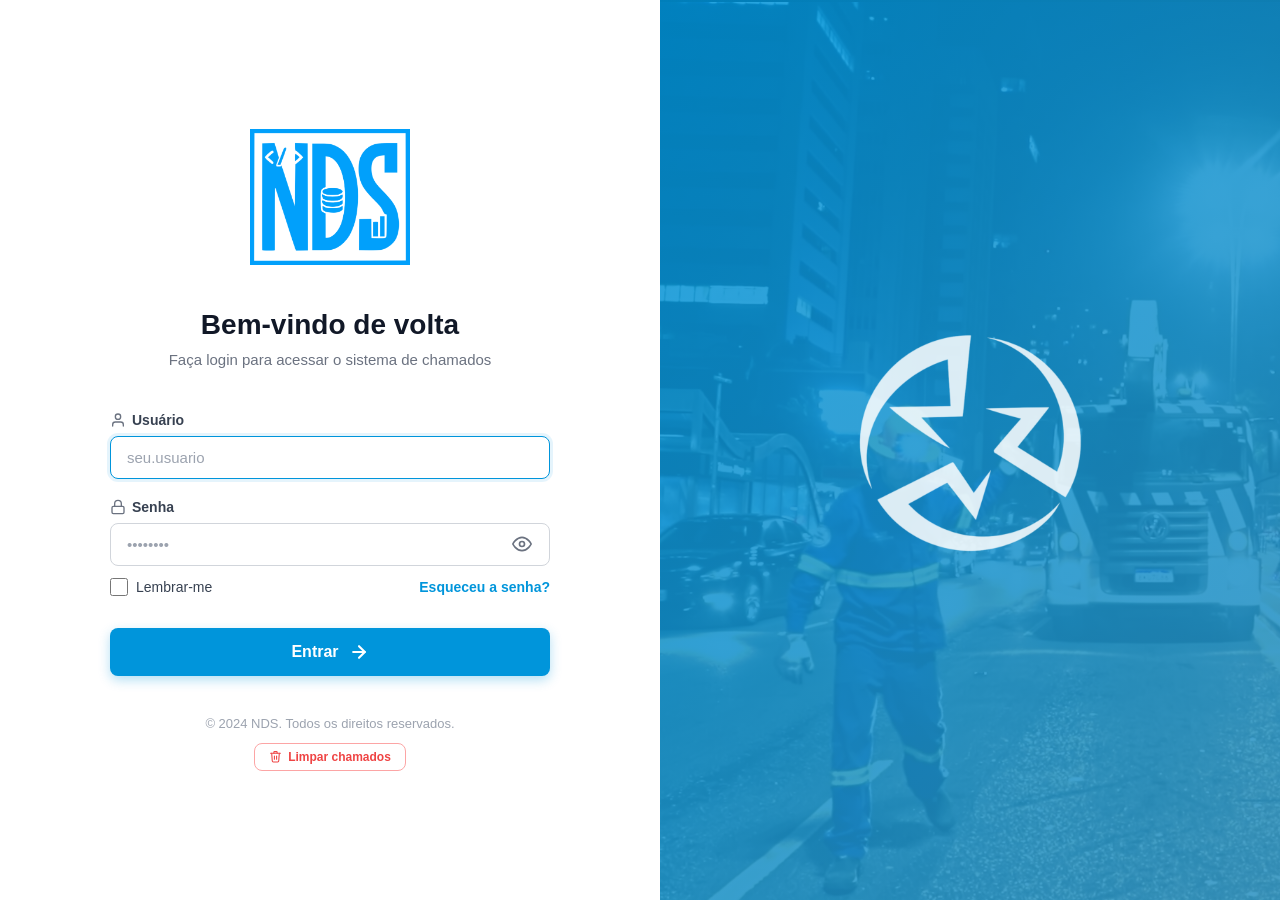
==== login.html @ 3e0ef0a0 "Primeiro commit do sistema" ====
<!DOCTYPE html>
<html lang="pt-BR">

<head>
    <meta charset="UTF-8">
    <meta name="viewport" content="width=device-width, initial-scale=1.0">
    <title>Login - Sistema de Chamados NDS</title>

    <!--
        CSS — Ordem de importação:
        1. 00-geral.css  → Variáveis, reset, componentes globais (botões, inputs, checkboxes)
        2. 01-login.css  → Estilos exclusivos desta tela (layout, modal, alertas)
    -->
    <link rel="stylesheet" href="css/00-geral.css">
    <link rel="stylesheet" href="css/01-login.css">
</head>

<body>

    <!-- =====================================================================
         CONTAINER PRINCIPAL
         Divide a tela em dois painéis:
         - Esquerdo (.login-form-side): formulário de autenticação
         - Direito  (.login-image-side): imagem + logo (oculto no mobile)
    ====================================================================== -->
    <div class="login-container">

        <!-- =================================================================
             PAINEL ESQUERDO — FORMULÁRIO
        ================================================================== -->
        <div class="login-form-side">
            <div class="login-form-wrapper">

                <!-- Logo NDS -->
                <div class="login-logo">
                    <img src="img/logo_nds.png" alt="Logo NDS" class="logo-img">
                </div>

                <!-- Título e subtítulo -->
                <div class="login-header">
                    <h1 class="login-title">Bem-vindo de volta</h1>
                    <p class="login-subtitle">Faça login para acessar o sistema de chamados</p>
                </div>

                <!-- Alerta de feedback (sucesso/erro) — exibido via JavaScript -->
                <div id="loginAlert" class="alert"></div>

                <!-- Formulário de Login -->
                <form class="login-form" id="loginForm">

                    <!-- Campo: Usuário -->
                    <div class="form-group">
                        <label class="form-label" for="username">
                            <!-- Ícone de pessoa -->
                            <svg class="label-icon" viewBox="0 0 24 24">
                                <path d="M20 21v-2a4 4 0 0 0-4-4H8a4 4 0 0 0-4 4v2"></path>
                                <circle cx="12" cy="7" r="4"></circle>
                            </svg>
                            Usuário
                        </label>
                        <input
                            type="text"
                            id="username"
                            class="form-input"
                            placeholder="seu.usuario"
                            required
                            autocomplete="username">
                    </div>

                    <!-- Campo: Senha (com toggle mostrar/ocultar) -->
                    <div class="form-group">
                        <label class="form-label" for="password">
                            <!-- Ícone de cadeado -->
                            <svg class="label-icon" viewBox="0 0 24 24">
                                <rect x="3" y="11" width="18" height="11" rx="2" ry="2"></rect>
                                <path d="M7 11V7a5 5 0 0 1 10 0v4"></path>
                            </svg>
                            Senha
                        </label>
                        <div class="password-input-wrapper">
                            <input
                                type="password"
                                id="password"
                                class="form-input"
                                placeholder="••••••••"
                                required
                                autocomplete="current-password">

                            <!-- Botão de mostrar/ocultar senha -->
                            <button type="button" class="toggle-password" id="togglePassword" aria-label="Mostrar ou ocultar senha">
                                <!-- Ícone olho aberto (senha oculta) -->
                                <svg class="eye-icon" id="eyeIcon" viewBox="0 0 24 24">
                                    <path d="M1 12s4-8 11-8 11 8 11 8-4 8-11 8-11-8-11-8z"></path>
                                    <circle cx="12" cy="12" r="3"></circle>
                                </svg>
                                <!-- Ícone olho fechado (senha visível) -->
                                <svg class="eye-off-icon hidden" id="eyeOffIcon" viewBox="0 0 24 24">
                                    <path d="M17.94 17.94A10.07 10.07 0 0 1 12 20c-7 0-11-8-11-8a18.45 18.45 0 0 1 5.06-5.94M9.9 4.24A9.12 9.12 0 0 1 12 4c7 0 11 8 11 8a18.5 18.5 0 0 1-2.16 3.19m-6.72-1.07a3 3 0 1 1-4.24-4.24"></path>
                                    <line x1="1" y1="1" x2="23" y2="23"></line>
                                </svg>
                            </button>
                        </div>
                    </div>

                    <!-- Opções: Lembrar-me + Esqueceu a senha -->
                    <div class="form-options">
                        <label class="checkbox-label">
                            <input type="checkbox" id="rememberMe" class="checkbox-input">
                            <span class="checkbox-text">Lembrar-me</span>
                        </label>
                        <a href="#" class="forgot-password" id="forgotPassword">Esqueceu a senha?</a>
                    </div>

                    <!-- Botão principal: Entrar -->
                    <button type="submit" class="btn-login">
                        Entrar
                        <!-- Ícone de seta para a direita -->
                        <svg class="btn-icon" viewBox="0 0 24 24">
                            <line x1="5" y1="12" x2="19" y2="12"></line>
                            <polyline points="12 5 19 12 12 19"></polyline>
                        </svg>
                    </button>

                </form>

                <!-- Rodapé da tela -->
                <div class="login-footer">
                    <p class="footer-text">© 2024 NDS. Todos os direitos reservados.</p>
                    <button type="button" class="btn-limpar-chamados" id="btnLimparChamados">
                        <svg viewBox="0 0 24 24" fill="none" stroke="currentColor" stroke-width="2" stroke-linecap="round" stroke-linejoin="round">
                            <polyline points="3 6 5 6 21 6"></polyline>
                            <path d="M19 6l-1 14a2 2 0 0 1-2 2H8a2 2 0 0 1-2-2L5 6"></path>
                            <path d="M10 11v6"></path>
                            <path d="M14 11v6"></path>
                            <path d="M9 6V4a1 1 0 0 1 1-1h4a1 1 0 0 1 1 1v2"></path>
                        </svg>
                        Limpar chamados
                    </button>
                </div>

                <!-- Modal de confirmação -->
                <div class="modal-overlay" id="modalLimparChamados" role="dialog" aria-modal="true">
                    <div class="modal-content">
                        <div class="modal-header">
                            <h3 class="modal-title">Limpar todos os chamados?</h3>
                            <button type="button" class="modal-close" id="fecharModalLimpar">
                                <svg viewBox="0 0 24 24"><line x1="18" y1="6" x2="6" y2="18"></line><line x1="6" y1="6" x2="18" y2="18"></line></svg>
                            </button>
                        </div>
                        <p class="modal-description" style="color:#ef4444;">
                            Essa ação é <strong>irreversível</strong>. Todos os chamados e dados serão apagados permanentemente.
                        </p>
                        <div class="modal-actions">
                            <button type="button" class="btn-cancel" id="cancelarLimpar">Cancelar</button>
                            <button type="button" class="btn-submit" id="confirmarLimpar" style="background:#ef4444;">Sim, limpar tudo</button>
                        </div>
                    </div>
                </div>

                <script>
                    document.getElementById('btnLimparChamados').addEventListener('click', () => {
                        document.getElementById('modalLimparChamados').classList.add('active');
                    });
                    document.getElementById('fecharModalLimpar').addEventListener('click', () => {
                        document.getElementById('modalLimparChamados').classList.remove('active');
                    });
                    document.getElementById('cancelarLimpar').addEventListener('click', () => {
                        document.getElementById('modalLimparChamados').classList.remove('active');
                    });
                    document.getElementById('confirmarLimpar').addEventListener('click', () => {
                        localStorage.removeItem('chamadosFluxo');
                        document.getElementById('modalLimparChamados').classList.remove('active');
                        const btn = document.getElementById('btnLimparChamados');
                        btn.textContent = '✓ Chamados apagados';
                        btn.disabled = true;
                        setTimeout(() => {
                            btn.innerHTML = `<svg viewBox="0 0 24 24" fill="none" stroke="currentColor" stroke-width="2" stroke-linecap="round" stroke-linejoin="round"><polyline points="3 6 5 6 21 6"></polyline><path d="M19 6l-1 14a2 2 0 0 1-2 2H8a2 2 0 0 1-2-2L5 6"></path><path d="M10 11v6"></path><path d="M14 11v6"></path><path d="M9 6V4a1 1 0 0 1 1-1h4a1 1 0 0 1 1 1v2"></path></svg> Limpar chamados`;
                            btn.disabled = false;
                        }, 3000);
                    });
                </script>

            </div>
        </div>
        <!-- /PAINEL ESQUERDO -->

        <!-- =================================================================
             PAINEL DIREITO — IMAGEM DECORATIVA (visível apenas em desktop)
        ================================================================== -->
        <div class="login-image-side">
            <!-- Foto de fundo -->
            <img src="img/img_telabloq.png" alt="Imagem de fundo" class="background-image">
            <!-- Overlay azul com logo da empresa centralizado -->
            <div class="image-overlay">
                <img src="img/logo_empresa_trans.png" alt="Logo da Empresa" class="logo-empresa">
            </div>
        </div>
        <!-- /PAINEL DIREITO -->

    </div>
    <!-- /CONTAINER PRINCIPAL -->


    <!-- =====================================================================
         MODAL — RECUPERAÇÃO DE SENHA
         Ativado ao clicar em "Esqueceu a senha?".
         Controlado via JavaScript (classe .active no .modal-overlay).
    ====================================================================== -->
    <div class="modal-overlay" id="forgotPasswordModal" role="dialog" aria-modal="true" aria-labelledby="modalTitle">
        <div class="modal-content">

            <!-- Cabeçalho do modal: título + botão fechar -->
            <div class="modal-header">
                <h3 class="modal-title" id="modalTitle">Recuperar Senha</h3>
                <button type="button" class="modal-close" id="closeModal" aria-label="Fechar modal">
                    <!-- Ícone X -->
                    <svg viewBox="0 0 24 24">
                        <line x1="18" y1="6" x2="6" y2="18"></line>
                        <line x1="6" y1="6" x2="18" y2="18"></line>
                    </svg>
                </button>
            </div>

            <!-- Formulário de recuperação -->
            <form id="forgotPasswordForm">
                <p class="modal-description">
                    Digite seu usuário para receber instruções de recuperação de senha.
                </p>

                <!-- Campo: Usuário para recuperação -->
                <div class="form-group">
                    <label class="form-label" for="recoveryUsername">Usuário</label>
                    <input
                        type="text"
                        id="recoveryUsername"
                        class="form-input"
                        placeholder="seu.usuario"
                        required>
                </div>

                <!-- Ações do modal: Cancelar e Enviar -->
                <div class="modal-actions">
                    <button type="button" class="btn-cancel" id="cancelRecovery">Cancelar</button>
                    <button type="submit" class="btn-submit">Enviar Link</button>
                </div>
            </form>

        </div>
    </div>
    <!-- /MODAL RECUPERAÇÃO DE SENHA -->


    <!-- Scripts -->
    <script src="js/login.js"></script>
    <script src="js/auth-integration.js"></script>

</body>
</html>
---- css/00-geral.css ----
/* ==========================================================================
   00-GERAL.CSS — ESTILOS GLOBAIS E ESPECIFICAÇÕES GERAIS
   Contém: Reset, variáveis CSS, tipografia, utilitários e componentes
   compartilhados por todas as telas do sistema.
   ========================================================================== */


/* --------------------------------------------------------------------------
   VARIÁVEIS GLOBAIS (Design Tokens)
   Cores, espaçamentos e sombras usados em todo o projeto.
   -------------------------------------------------------------------------- */
:root {
    /* Paleta de cores principal */
    --color-primary:        #0095db;  /* Azul primário (botões, links, ênfase) */
    --color-primary-dark:   #007ab8;  /* Azul escuro (hover de botões) */
    --color-primary-mid:    #2a91c2;  /* Azul médio (gradientes) */
    --color-primary-light:  #e0f4ff;  /* Azul claro (fundo de itens selecionados) */
    --color-primary-bg:     #dbeafe;  /* Azul muito claro (fundo de badges) */

    /* Paleta de status */
    --color-success:        #10b981;  /* Verde (concluído, aprovado) */
    --color-success-dark:   #059669;  /* Verde escuro (hover) */
    --color-success-light:  #d1fae5;  /* Verde claro (fundo de badge) */
    --color-warning:        #f59e0b;  /* Amarelo (alerta, prazo próximo) */
    --color-warning-light:  #fef3c7;  /* Amarelo claro (fundo) */
    --color-danger:         #ef4444;  /* Vermelho (erro, reprovação) */
    --color-danger-dark:    #dc2626;  /* Vermelho escuro */
    --color-danger-light:   #fee2e2;  /* Vermelho claro (fundo) */

    /* Escala de cinzas (texto e bordas) */
    --color-gray-50:        #f9fafb;  /* Fundo de cards e inputs */
    --color-gray-100:       #f3f4f6;  /* Fundo de botões secundários */
    --color-gray-200:       #e5e7eb;  /* Bordas padrão */
    --color-gray-300:       #d1d5db;  /* Bordas de inputs */
    --color-gray-400:       #9ca3af;  /* Ícones e textos de placeholder */
    --color-gray-500:       #6b7280;  /* Textos secundários */
    --color-gray-700:       #374151;  /* Textos de labels */
    --color-gray-900:       #111827;  /* Textos principais */

    /* Fundo da aplicação */
    --color-bg:             #f8f9fa;

    /* Bordas e sombras */
    --shadow-sm:    0 1px 3px rgba(0, 0, 0, 0.1);
    --shadow-md:    0 4px 12px rgba(0, 0, 0, 0.1);
    --shadow-lg:    0 6px 16px rgba(0, 0, 0, 0.15);
    --shadow-focus: 0 0 0 3px rgba(0, 149, 219, 0.1); /* Anel de foco nos inputs */

    /* Raios de borda */
    --radius-sm:    6px;
    --radius-md:    8px;
    --radius-lg:    12px;

    /* Largura da sidebar */
    --sidebar-width: 240px;
}


/* --------------------------------------------------------------------------
   RESET E BASE
   Zera margens/paddings e define o box-model padrão para todos os elementos.
   -------------------------------------------------------------------------- */
* {
    margin: 0;
    padding: 0;
    box-sizing: border-box;
}

body {
    font-family: -apple-system, BlinkMacSystemFont, 'Segoe UI', Roboto,
                 Oxygen, Ubuntu, Cantarell, sans-serif;
    background: var(--color-bg);
    color: var(--color-gray-900);
}


/* --------------------------------------------------------------------------
   UTILITÁRIO: OCULTAR ELEMENTO
   Classe .hidden remove o elemento do fluxo visual e do layout.
   -------------------------------------------------------------------------- */
.hidden {
    display: none !important;
}


/* --------------------------------------------------------------------------
   COMPONENTES DE FORMULÁRIO (Compartilhados entre telas)
   Inputs, selects, textareas e labels usados nos formulários do sistema.
   -------------------------------------------------------------------------- */

/* Label padrão de campo */
.form-label {
    font-size: 13px;
    font-weight: 600;
    color: var(--color-gray-700);
    margin-bottom: 6px;
    display: block;
}

/* Asterisco vermelho em campos obrigatórios */
.form-label.required::after {
    content: '*';
    color: var(--color-danger);
    margin-left: 4px;
}

/* Estilo base para inputs, selects e textareas */
.form-select,
.form-input,
.form-textarea {
    width: 100%;
    padding: 10px 14px;
    border: 1px solid var(--color-gray-300);
    border-radius: var(--radius-md);
    font-size: 14px;
    color: var(--color-gray-900);
    background: white;
    transition: border-color 0.2s, box-shadow 0.2s;
    font-family: inherit;
}

/* Estado de foco — destaca o campo ativo com azul */
.form-select:focus,
.form-input:focus,
.form-textarea:focus {
    outline: none;
    border-color: var(--color-primary);
    box-shadow: var(--shadow-focus);
}

/* Textarea com redimensionamento vertical e altura mínima */
.form-textarea {
    resize: vertical;
    min-height: 100px;
}

/* Input com texto em maiúsculas (ex: campos de código) */
.form-input.uppercase {
    text-transform: uppercase;
}

/* Select múltiplo — exibe lista de opções com estilo */
.form-select[multiple] {
    padding: 8px;
    min-height: 120px;
}

.form-select[multiple] option {
    padding: 10px 14px;
    margin-bottom: 4px;
    border-radius: var(--radius-sm);
    cursor: pointer;
}

.form-select[multiple] option:checked {
    background: linear-gradient(135deg, var(--color-primary) 0%, var(--color-primary-mid) 100%);
    color: white;
    font-weight: 600;
}


/* --------------------------------------------------------------------------
   COMPONENTES DE BOTÃO (Compartilhados entre telas)
   Botões de ação principal, secundário e cancelar.
   -------------------------------------------------------------------------- */

/* Botão de confirmação/envio — azul primário */
.btn-submit {
    padding: 11px 24px;
    border-radius: var(--radius-md);
    font-size: 14px;
    font-weight: 600;
    cursor: pointer;
    border: none;
    background: var(--color-primary);
    color: white;
    transition: background 0.2s, transform 0.1s;
}

.btn-submit:hover {
    background: var(--color-primary-dark);
}

.btn-submit:active {
    transform: scale(0.98);
}

/* Botão de cancelar — cinza neutro */
.btn-cancel {
    padding: 11px 24px;
    border-radius: var(--radius-md);
    font-size: 14px;
    font-weight: 600;
    cursor: pointer;
    border: none;
    background: var(--color-gray-100);
    color: var(--color-gray-700);
    transition: background 0.2s, transform 0.1s;
}

.btn-cancel:hover {
    background: var(--color-gray-200);
}

.btn-cancel:active {
    transform: scale(0.98);
}


/* --------------------------------------------------------------------------
   UPLOAD DE ARQUIVO (Compartilhado entre telas)
   Botão estilizado para seleção de arquivos + exibição do nome.
   -------------------------------------------------------------------------- */
.file-upload {
    display: flex;
    align-items: center;
    gap: 12px;
    flex-wrap: wrap;
}

/* Botão que aciona o input de arquivo */
.file-upload-btn {
    padding: 10px 18px;
    background: var(--color-gray-100);
    border: 1px solid var(--color-gray-300);
    border-radius: var(--radius-md);
    font-size: 13px;
    color: var(--color-gray-700);
    cursor: pointer;
    display: flex;
    align-items: center;
    gap: 8px;
    transition: background 0.2s, transform 0.1s;
    font-weight: 500;
}

.file-upload-btn:hover { background: var(--color-gray-200); }
.file-upload-btn:active { transform: scale(0.98); }

.file-upload-btn svg {
    width: 16px;
    height: 16px;
    stroke: currentColor;
    fill: none;
    stroke-width: 2;
    stroke-linecap: round;
    stroke-linejoin: round;
}

/* Nome do arquivo selecionado (exibido ao lado do botão) */
.file-name {
    font-size: 13px;
    color: var(--color-gray-500);
    flex: 1;
}


/* --------------------------------------------------------------------------
   CHECKBOX ESTILIZADO (Tipo de Chamado — seleção com visual de card)
   Checkbox encapsulado em card clicável com destaque ao selecionar.
   -------------------------------------------------------------------------- */
.checkbox-group {
    display: flex;
    flex-direction: column;
    gap: 10px;
}

.checkbox-item {
    display: flex;
    align-items: center;
    padding: 14px 16px;
    background: var(--color-gray-50);
    border: 2px solid var(--color-gray-200);
    border-radius: 10px;
    cursor: pointer;
    transition: background 0.2s, border-color 0.2s;
    user-select: none;
}

.checkbox-item:hover {
    background: var(--color-gray-100);
    border-color: var(--color-gray-300);
}

.checkbox-item input[type="checkbox"] {
    width: 20px;
    height: 20px;
    cursor: pointer;
    margin-right: 12px;
    accent-color: var(--color-primary);
    flex-shrink: 0;
}

.checkbox-item .checkbox-label {
    font-size: 14px;
    font-weight: 500;
    color: var(--color-gray-700);
    flex: 1;
    cursor: pointer;
}

/* Estado checado — fundo e borda azuis */
.checkbox-item:has(input[type="checkbox"]:checked) {
    background: var(--color-primary-light);
    border-color: var(--color-primary);
}

.checkbox-item:has(input[type="checkbox"]:checked) .checkbox-label {
    color: var(--color-primary);
    font-weight: 600;
}


/* --------------------------------------------------------------------------
   CHECKBOX COMPACTO (Tipo de Manutenção — grade de opções)
   Versão menor do checkbox-card, usada em grades de 3 colunas.
   -------------------------------------------------------------------------- */
.tipo-checkbox {
    display: flex;
    align-items: center;
    gap: 8px;
    padding: 12px 14px;
    background: var(--color-gray-50);
    border: 2px solid var(--color-gray-200);
    border-radius: 10px;
    cursor: pointer;
    transition: background 0.2s, border-color 0.2s;
    user-select: none;
}

.tipo-checkbox:hover {
    background: var(--color-gray-100);
    border-color: var(--color-gray-300);
}

.tipo-checkbox input[type="checkbox"] {
    width: 18px;
    height: 18px;
    cursor: pointer;
    accent-color: var(--color-primary);
    flex-shrink: 0;
}

.tipo-checkbox span {
    font-size: 14px;
    font-weight: 500;
    color: var(--color-gray-700);
    cursor: pointer;
}

/* Estado checado */
.tipo-checkbox:has(input[type="checkbox"]:checked) {
    background: var(--color-primary-light);
    border-color: var(--color-primary);
}

.tipo-checkbox:has(input[type="checkbox"]:checked) span {
    color: var(--color-primary);
    font-weight: 600;
}


/* --------------------------------------------------------------------------
   BOTÃO DE TIPO (Seleção visual com ícone — grade de cards clicáveis)
   Botões grandes com ícone e texto para escolha de categoria.
   -------------------------------------------------------------------------- */
.tipo-btn {
    display: flex;
    flex-direction: column;
    align-items: center;
    justify-content: center;
    gap: 8px;
    padding: 16px 12px;
    background: white;
    border: 2px solid var(--color-gray-200);
    border-radius: var(--radius-lg);
    cursor: pointer;
    transition: all 0.2s;
    font-size: 13px;
    font-weight: 500;
    color: var(--color-gray-700);
    min-height: 100px;
}

.tipo-btn:hover {
    background: var(--color-gray-50);
    border-color: var(--color-gray-300);
    transform: translateY(-2px);
    box-shadow: 0 4px 8px rgba(0, 0, 0, 0.08);
}

.tipo-btn:active { transform: translateY(0); }

/* Estado ativo/selecionado */
.tipo-btn.active {
    background: var(--color-primary-light);
    border-color: var(--color-primary);
    color: var(--color-primary);
    font-weight: 600;
}

/* Ícone SVG dentro do botão de tipo */
.tipo-icon {
    width: 32px;
    height: 32px;
    stroke: currentColor;
    fill: none;
    stroke-width: 2;
    stroke-linecap: round;
    stroke-linejoin: round;
}


/* --------------------------------------------------------------------------
   TÍTULO DE SEÇÃO (Subtítulo com linha azul abaixo)
   Usado para separar grupos de campos dentro de formulários.
   -------------------------------------------------------------------------- */
.section-title {
    font-size: 17px;
    font-weight: 700;
    color: var(--color-gray-900);
    margin-bottom: 12px;
    padding-bottom: 8px;
    border-bottom: 2px solid var(--color-primary);
    display: inline-block;
}


/* --------------------------------------------------------------------------
   CORREÇÕES PARA iOS SAFARI
   Evita que a barra de endereço do Safari "corte" o layout.
   -------------------------------------------------------------------------- */
@supports (-webkit-touch-callout: none) {
    body { min-height: -webkit-fill-available; }
}

/* Remove destaque de toque azul em dispositivos touch (padrão Android) */
@media (hover: none) and (pointer: coarse) {
    button,
    a,
    [role="button"],
    input[type="submit"],
    input[type="button"] {
        -webkit-tap-highlight-color: transparent;
    }
}

/* ==========================================================================
   ADIÇÕES — 12 ETAPAS (compatibilidade com novos status e variantes)
   ========================================================================== */

/* Variável extra de cinza (usada em alguns helpers do script) */
:root {
    --color-gray-600: #4b5563;
}

/* Badge de status: aguardando confirmação (Et. 4 após ADM selecionar técnico) */
.badge-aguardando {
    background: #fef3c7;
    color: #92400e;
    padding: 4px 10px;
    border-radius: 4px;
    font-size: 11px;
    font-weight: 700;
    white-space: nowrap;
}

/* Badge de perfil: gestor (vermelho escuro, igual badge-admin mas diferenciável) */
.badge-gestor {
    background: #f5f3ff;
    color: #5b21b6;
}

/* Formulário inline da aba Mensagens — divisor entre campos */
.inline-form-divider {
    height: 1px;
    background: var(--color-gray-200);
    margin: 16px 0;
}

/* Grupo de dois botões lado a lado (Sim/Não, Aprovar/Reprovar) */
.btn-group-inline {
    display: flex;
    gap: 10px;
    justify-content: flex-end;
    flex-wrap: wrap;
}

/* Botão de perigo (reprovar, não) — versão inline */
.btn-danger-inline {
    padding: 9px 18px;
    border-radius: var(--radius-md);
    font-size: 13px;
    font-weight: 600;
    cursor: pointer;
    border: 1px solid #fca5a5;
    background: #fef2f2;
    color: #991b1b;
    transition: background 0.2s, border-color 0.2s;
}

.btn-danger-inline:hover {
    background: #fee2e2;
    border-color: #f87171;
}

/* Textarea de observação dentro do formulário inline — altura menor */
.inline-obs-textarea {
    min-height: 80px;
    resize: vertical;
}

/* Alerta de etapa condicional (ex: compras — exibido só se necessário) */
.etapa-condicional-info {
    display: flex;
    align-items: center;
    gap: 8px;
    padding: 10px 14px;
    background: #fffbeb;
    border: 1px solid #fde68a;
    border-radius: var(--radius-md);
    font-size: 12px;
    color: #92400e;
    font-weight: 500;
    margin-bottom: 12px;
}

.etapa-condicional-info svg {
    width: 15px;
    height: 15px;
    stroke: #d97706;
    fill: none;
    flex-shrink: 0;
}

/* Estilo de campo somente leitura (exibição de dados de etapas anteriores) */
.field-readonly {
    padding: 10px 14px;
    background: var(--color-gray-50);
    border: 1px solid var(--color-gray-200);
    border-radius: var(--radius-md);
    font-size: 14px;
    color: var(--color-gray-700);
    font-weight: 500;
    line-height: 1.5;
}

/* Stars de avaliação (Et. 12 — Finalizar Chamado) */
.star-rating {
    display: flex;
    gap: 6px;
    align-items: center;
}

.star-btn {
    background: none;
    border: none;
    cursor: pointer;
    padding: 2px;
    font-size: 28px;
    color: var(--color-gray-300);
    transition: color 0.15s, transform 0.1s;
    line-height: 1;
}

.star-btn:hover,
.star-btn.ativa {
    color: #f59e0b;
}

.star-btn:hover { transform: scale(1.15); }

/* Label de confirmação de finalização */
.finalizacao-aviso {
    padding: 12px 16px;
    background: #fffbeb;
    border: 1px solid #fde68a;
    border-radius: var(--radius-md);
    font-size: 13px;
    color: #92400e;
    line-height: 1.5;
    margin-bottom: 16px;
}

/* Badge de "técnico confirmado" (Et. 4) */
.tecnico-confirmado-badge {
    display: inline-flex;
    align-items: center;
    gap: 6px;
    padding: 6px 14px;
    background: #dcfce7;
    border: 1px solid #bbf7d0;
    border-radius: 20px;
    font-size: 12px;
    font-weight: 700;
    color: #166534;
}

.tecnico-confirmado-badge svg {
    width: 14px;
    height: 14px;
    stroke: #16a34a;
    fill: none;
}

/* Aviso "aguardando confirmação do técnico" */
.tecnico-aguardando-aviso {
    display: flex;
    align-items: center;
    gap: 10px;
    padding: 12px 16px;
    background: #fefce8;
    border: 1px solid #fde68a;
    border-radius: var(--radius-md);
    font-size: 13px;
    color: #854d0e;
}

.tecnico-aguardando-aviso svg {
    width: 18px;
    height: 18px;
    stroke: #ca8a04;
    fill: none;
    flex-shrink: 0;
}
---- css/01-login.css ----
/* ==========================================================================
   01-LOGIN.CSS — TELA DE LOGIN
   Contém: Layout da página de autenticação, formulário, modal de recuperação
   de senha e alertas de feedback.
   Depende de: 00-geral.css (variáveis, reset, botões, inputs)
   ========================================================================== */


/* --------------------------------------------------------------------------
   CONTAINER PRINCIPAL
   Divide a tela em dois painéis lado a lado:
   esquerda = formulário | direita = imagem ilustrativa (oculta no mobile).
   -------------------------------------------------------------------------- */
.login-container {
    display: flex;
    width: 100%;
    height: 100vh;
    background: white;
}


/* --------------------------------------------------------------------------
   PAINEL DO FORMULÁRIO (lado esquerdo)
   Centraliza o formulário verticalmente e horizontalmente.
   -------------------------------------------------------------------------- */
.login-form-side {
    flex: 1;                          /* Ocupa metade da largura em desktop */
    display: flex;
    align-items: center;
    justify-content: center;
    padding: 40px 20px;
    background: white;
}

/* Wrapper interno — limita a largura máxima do formulário */
.login-form-wrapper {
    width: 100%;
    max-width: 440px;
}


/* --------------------------------------------------------------------------
   LOGOTIPO
   Exibido acima do título; filtro transforma a imagem na cor primária azul.
   -------------------------------------------------------------------------- */
.login-logo {
    text-align: center;
    margin-bottom: 40px;
}

.logo-img {
    max-width: 160px;
    height: auto;
    /* Filtro CSS para colorir a imagem na cor primária (#0095db) */
    filter: brightness(0) saturate(100%)
            invert(48%) sepia(79%) saturate(2476%)
            hue-rotate(174deg) brightness(98%) contrast(101%);
}


/* --------------------------------------------------------------------------
   CABEÇALHO DO FORMULÁRIO
   Título e subtítulo exibidos acima dos campos.
   -------------------------------------------------------------------------- */
.login-header {
    text-align: center;
    margin-bottom: 40px;
}

.login-title {
    font-size: 28px;
    font-weight: 700;
    color: var(--color-gray-900);
    margin-bottom: 8px;
}

.login-subtitle {
    font-size: 15px;
    color: var(--color-gray-500);
    line-height: 1.5;
}


/* --------------------------------------------------------------------------
   FORMULÁRIO DE LOGIN
   Stack vertical de grupos de campo.
   -------------------------------------------------------------------------- */
.login-form {
    display: flex;
    flex-direction: column;
    gap: 20px;
}

.form-group {
    display: flex;
    flex-direction: column;
}

/* Label com ícone SVG à esquerda */
.form-label {
    display: flex;
    align-items: center;
    gap: 6px;
    font-size: 14px;
    font-weight: 600;
    color: var(--color-gray-700);
    margin-bottom: 8px;
}

/* Ícone decorativo ao lado do label */
.label-icon {
    width: 16px;
    height: 16px;
    stroke: var(--color-gray-500);
    fill: none;
    stroke-width: 2;
    stroke-linecap: round;
    stroke-linejoin: round;
}

/* Input de texto (email, senha) — tamanho levemente maior que o padrão global */
.form-input {
    width: 100%;
    padding: 12px 16px;
    border: 1px solid var(--color-gray-300);
    border-radius: var(--radius-md);
    font-size: 15px;
    color: var(--color-gray-900);
    background: white;
    transition: border-color 0.2s, box-shadow 0.2s;
    font-family: inherit;
}

.form-input:focus {
    outline: none;
    border-color: var(--color-primary);
    box-shadow: var(--shadow-focus);
}

.form-input::placeholder { color: var(--color-gray-400); }


/* --------------------------------------------------------------------------
   CAMPO DE SENHA COM BOTÃO MOSTRAR/OCULTAR
   Wrapper relativo + botão posicionado à direita do input.
   -------------------------------------------------------------------------- */
.password-input-wrapper {
    position: relative;
}

/* Espaço extra à direita para o botão não sobrepor o texto */
.password-input-wrapper .form-input {
    padding-right: 48px;
}

/* Botão que alterna a visibilidade da senha */
.toggle-password {
    position: absolute;
    right: 12px;
    top: 50%;
    transform: translateY(-50%);
    background: none;
    border: none;
    cursor: pointer;
    padding: 6px;
    display: flex;
    align-items: center;
    justify-content: center;
    transition: background 0.2s, transform 0.1s;
    border-radius: var(--radius-sm);
}

.toggle-password:hover { background: var(--color-gray-100); }
.toggle-password:active { transform: translateY(-50%) scale(0.95); }

/* Ícone de olho aberto */
.eye-icon {
    width: 20px;
    height: 20px;
    stroke: var(--color-gray-500);
    fill: none;
    stroke-width: 2;
    stroke-linecap: round;
    stroke-linejoin: round;
}

/* Ícone de olho fechado (com risco) */
.eye-off-icon {
    width: 20px;
    height: 20px;
    stroke: var(--color-gray-500);
    fill: none;
    stroke-width: 2;
    stroke-linecap: round;
    stroke-linejoin: round;
}


/* --------------------------------------------------------------------------
   OPÇÕES ABAIXO DOS CAMPOS
   "Lembrar-me" (checkbox) e "Esqueci a senha" (link).
   -------------------------------------------------------------------------- */
.form-options {
    display: flex;
    align-items: center;
    justify-content: space-between;
    margin-top: -8px;       /* Aproxima visualmente do campo acima */
}

/* Label clicável que engloba checkbox + texto */
.checkbox-label {
    display: flex;
    align-items: center;
    gap: 8px;
    cursor: pointer;
    user-select: none;
}

.checkbox-input {
    width: 18px;
    height: 18px;
    cursor: pointer;
    accent-color: var(--color-primary);
}

.checkbox-text {
    font-size: 14px;
    color: var(--color-gray-700);
    font-weight: 500;
}

/* Link de recuperação de senha */
.forgot-password {
    font-size: 14px;
    color: var(--color-primary);
    text-decoration: none;
    font-weight: 600;
    transition: color 0.2s;
}

.forgot-password:hover {
    color: var(--color-primary-dark);
    text-decoration: underline;
}


/* --------------------------------------------------------------------------
   BOTÃO DE LOGIN (CTA principal)
   Botão largo com sombra azul e ícone à esquerda.
   -------------------------------------------------------------------------- */
.btn-login {
    width: 100%;
    padding: 14px 24px;
    background: var(--color-primary);
    color: white;
    border: none;
    border-radius: var(--radius-md);
    font-size: 16px;
    font-weight: 600;
    cursor: pointer;
    display: flex;
    align-items: center;
    justify-content: center;
    gap: 10px;
    transition: background 0.3s, transform 0.2s, box-shadow 0.3s;
    margin-top: 12px;
    box-shadow: 0 4px 12px rgba(0, 149, 219, 0.3);
}

.btn-login:hover {
    transform: translateY(-2px);
    box-shadow: 0 6px 16px rgba(0, 149, 219, 0.4);
    background: var(--color-primary-dark);
}

.btn-login:active { transform: translateY(0); }

/* Ícone SVG do botão de login */
.btn-icon {
    width: 20px;
    height: 20px;
    stroke: white;
    fill: none;
    stroke-width: 2.5;
    stroke-linecap: round;
    stroke-linejoin: round;
}


/* --------------------------------------------------------------------------
   RODAPÉ DA TELA DE LOGIN
   Texto de créditos/versão centralizado abaixo do formulário.
   -------------------------------------------------------------------------- */
.login-footer {
    margin-top: 40px;
    text-align: center;
}

.footer-text {
    font-size: 13px;
    color: var(--color-gray-400);
}

.btn-limpar-chamados {
    display: inline-flex;
    align-items: center;
    gap: 6px;
    margin-top: 12px;
    background: none;
    border: 1px solid #fca5a5;
    color: #ef4444;
    font-size: 12px;
    font-weight: 600;
    font-family: inherit;
    padding: 6px 14px;
    border-radius: var(--radius-md);
    cursor: pointer;
    transition: background 0.2s;
}

.btn-limpar-chamados:hover { background: #fef2f2; }

.btn-limpar-chamados:disabled {
    opacity: 0.6;
    cursor: default;
}

.btn-limpar-chamados svg {
    width: 13px;
    height: 13px;
    flex-shrink: 0;
}


/* --------------------------------------------------------------------------
   PAINEL DE IMAGEM (lado direito — visível apenas em desktop)
   Imagem de fundo com overlay azul e logotipo da empresa centralizado.
   -------------------------------------------------------------------------- */
.login-image-side {
    flex: 1;
    position: relative;
    overflow: hidden;
    display: flex;
    align-items: center;
    justify-content: center;
}

/* Foto de fundo cobrindo todo o painel */
.background-image {
    width: 100%;
    height: 100%;
    object-fit: cover;
}

/* Overlay gradiente azul sobre a imagem de fundo */
.image-overlay {
    position: absolute;
    inset: 0;
    background: linear-gradient(135deg,
        rgba(0, 149, 219, 0.85) 0%,
        rgba(42, 145, 194, 0.85) 100%);
    display: flex;
    flex-direction: column;
    align-items: center;
    justify-content: center;
    padding: 60px;
}

/* Logotipo em branco centralizado sobre o overlay */
.logo-empresa {
    max-width: 350px;
    width: 100%;
    height: auto;
    filter: brightness(0) invert(1); /* Torna a imagem branca */
    opacity: 0.85;
}


/* --------------------------------------------------------------------------
   MODAL DE RECUPERAÇÃO DE SENHA
   Diálogo centralizado com backdrop escuro.
   -------------------------------------------------------------------------- */

/* Backdrop — escurece o fundo ao abrir o modal */
.modal-overlay {
    display: none;
    position: fixed;
    inset: 0;
    background: rgba(0, 0, 0, 0.6);
    z-index: 1000;
    align-items: center;
    justify-content: center;
    padding: 20px;
    animation: fadeIn 0.2s ease;
}

.modal-overlay.active {
    display: flex;
}

/* Animação de entrada do backdrop */
@keyframes fadeIn {
    from { opacity: 0; }
    to   { opacity: 1; }
}

/* Caixa do modal */
.modal-content {
    background: white;
    border-radius: var(--radius-lg);
    padding: 28px;
    max-width: 480px;
    width: 100%;
    box-shadow: 0 20px 25px -5px rgba(0, 0, 0, 0.1),
                0 10px 10px -5px rgba(0, 0, 0, 0.04);
    animation: slideUp 0.3s ease;
}

/* Animação de entrada da caixa */
@keyframes slideUp {
    from { opacity: 0; transform: translateY(20px); }
    to   { opacity: 1; transform: translateY(0); }
}

/* Cabeçalho do modal: título + botão fechar */
.modal-header {
    display: flex;
    align-items: center;
    justify-content: space-between;
    margin-bottom: 20px;
}

.modal-title {
    font-size: 20px;
    font-weight: 700;
    color: var(--color-gray-900);
}

/* Botão "X" para fechar o modal */
.modal-close {
    width: 32px;
    height: 32px;
    background: var(--color-gray-100);
    border: none;
    border-radius: var(--radius-sm);
    cursor: pointer;
    display: flex;
    align-items: center;
    justify-content: center;
    transition: background 0.2s, transform 0.1s;
}

.modal-close:hover  { background: var(--color-gray-200); }
.modal-close:active { transform: scale(0.95); }

.modal-close svg {
    width: 18px;
    height: 18px;
    stroke: var(--color-gray-700);
    stroke-width: 2;
    stroke-linecap: round;
}

/* Texto explicativo dentro do modal */
.modal-description {
    font-size: 14px;
    color: var(--color-gray-500);
    line-height: 1.6;
    margin-bottom: 20px;
}

/* Rodapé do modal: botões de ação lado a lado */
.modal-actions {
    display: flex;
    gap: 12px;
    margin-top: 24px;
}

/* Os botões .btn-cancel e .btn-submit estão definidos em 00-geral.css */
.modal-actions .btn-cancel,
.modal-actions .btn-submit {
    flex: 1; /* Ambos ocupam o mesmo espaço */
}


/* --------------------------------------------------------------------------
   ALERTAS DE FEEDBACK (sucesso / erro)
   Faixa colorida exibida acima do formulário após tentativa de login.
   -------------------------------------------------------------------------- */
.alert {
    padding: 12px 16px;
    border-radius: var(--radius-md);
    margin-bottom: 20px;
    font-size: 14px;
    font-weight: 500;
    display: none;
    animation: slideDown 0.3s ease;
}

/* Exibe o alerta quando a classe .show é adicionada via JavaScript */
.alert.show { display: block; }

/* Verde para sucesso (ex: e-mail de recuperação enviado) */
.alert.success {
    background: var(--color-success-light);
    color: #065f46;
    border: 1px solid #6ee7b7;
}

/* Vermelho para erro (ex: credenciais inválidas) */
.alert.error {
    background: var(--color-danger-light);
    color: #991b1b;
    border: 1px solid #fca5a5;
}

/* Animação de deslizamento do alerta */
@keyframes slideDown {
    from { opacity: 0; transform: translateY(-10px); }
    to   { opacity: 1; transform: translateY(0); }
}


/* ==========================================================================
   RESPONSIVIDADE — LOGIN
   ========================================================================== */

/* --- Tablet (≤ 1024px) --- */
@media (max-width: 1024px) {
    .logo-empresa { max-width: 280px; }
}

/* --- Mobile (≤ 768px) ---
   Esconde o painel de imagem e empilha o formulário em tela cheia.        */
@media (max-width: 768px) {
    .login-container    { flex-direction: column; }
    .login-image-side   { display: none; }      /* Remove a imagem lateral */
    .login-form-side    { padding: 30px 20px; }
    .login-form-wrapper { max-width: 100%; }
    .login-logo         { margin-bottom: 32px; }
    .logo-img           { max-width: 140px; }
    .login-header       { margin-bottom: 32px; }
    .login-title        { font-size: 24px; }
    .login-subtitle     { font-size: 14px; }

    /* Empilha "Lembrar-me" e "Esqueci a senha" verticalmente */
    .form-options {
        flex-direction: column;
        align-items: flex-start;
        gap: 12px;
    }

    /* Botões do modal em coluna (cancelar abaixo do confirmar) */
    .modal-actions { flex-direction: column-reverse; }
    .modal-actions .btn-cancel,
    .modal-actions .btn-submit { width: 100%; }
}

/* --- Smartphones pequenos (≤ 480px) --- */
@media (max-width: 480px) {
    .login-form-side { padding: 24px 16px; }
    .login-title     { font-size: 22px; }
    /* Font-size 16px evita o zoom automático do iOS em inputs */
    .form-input      { font-size: 16px; }
}
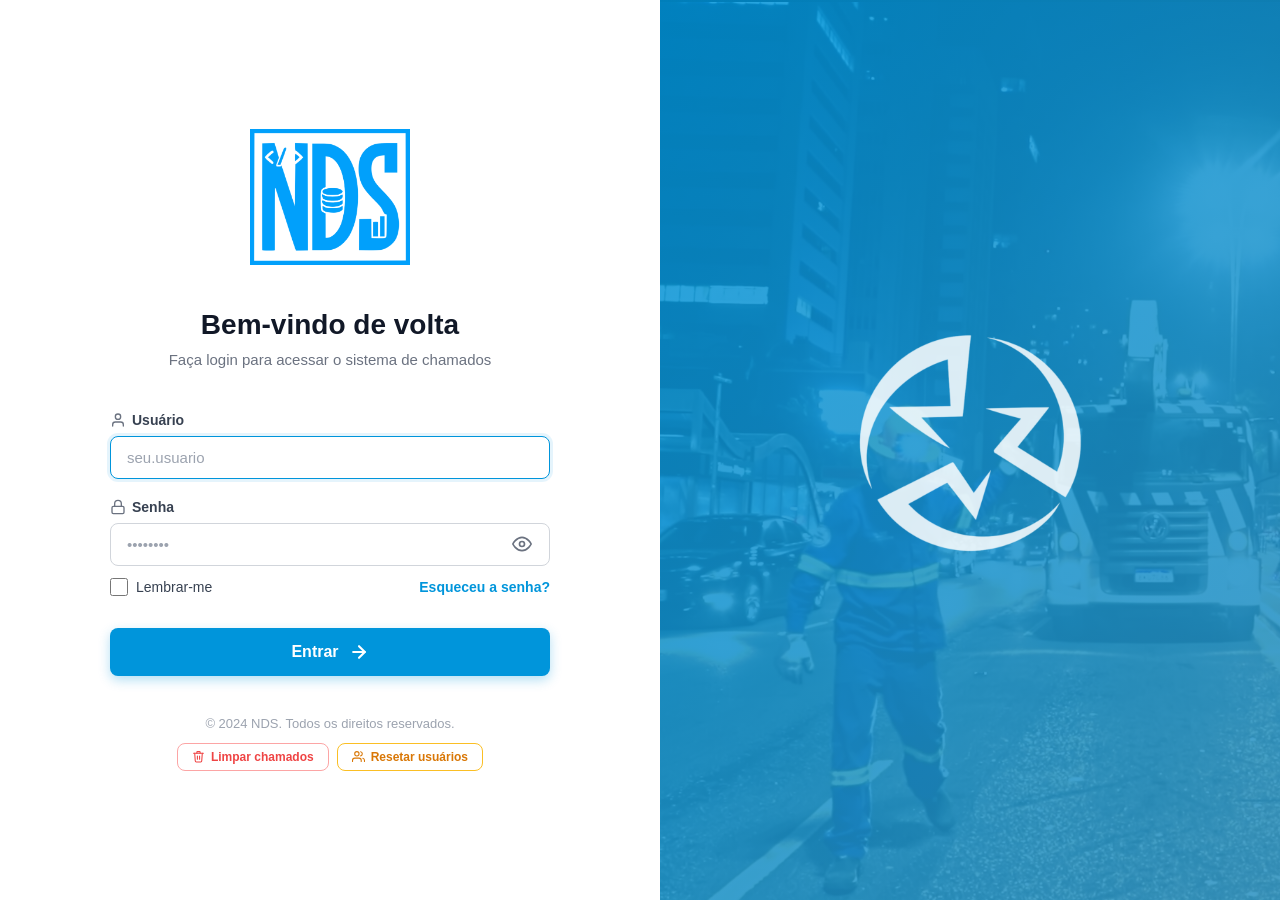
==== commit b9a9a444: "fim ext 05-03" ====
--- a/login.html
+++ b/login.html
@@ -126,6 +126,7 @@
                 <!-- Rodapé da tela -->
                 <div class="login-footer">
                     <p class="footer-text">© 2024 NDS. Todos os direitos reservados.</p>
+                    <div style="display:flex; gap:8px; justify-content:center; flex-wrap:wrap;">
                     <button type="button" class="btn-limpar-chamados" id="btnLimparChamados">
                         <svg viewBox="0 0 24 24" fill="none" stroke="currentColor" stroke-width="2" stroke-linecap="round" stroke-linejoin="round">
                             <polyline points="3 6 5 6 21 6"></polyline>
@@ -136,6 +137,16 @@
                         </svg>
                         Limpar chamados
                     </button>
+                    <button type="button" class="btn-limpar-chamados" id="btnResetarUsuarios" style="border-color:#fbbf24; color:#d97706;">
+                        <svg viewBox="0 0 24 24" fill="none" stroke="currentColor" stroke-width="2" stroke-linecap="round" stroke-linejoin="round">
+                            <path d="M17 21v-2a4 4 0 0 0-4-4H5a4 4 0 0 0-4 4v2"></path>
+                            <circle cx="9" cy="7" r="4"></circle>
+                            <path d="M23 21v-2a4 4 0 0 0-3-3.87"></path>
+                            <path d="M16 3.13a4 4 0 0 1 0 7.75"></path>
+                        </svg>
+                        Resetar usuários
+                    </button>
+                    </div>
                 </div>
 
                 <!-- Modal de confirmação -->
@@ -156,6 +167,46 @@
                         </div>
                     </div>
                 </div>
+
+                <!-- Modal de confirmação — Resetar Usuários -->
+                <div class="modal-overlay" id="modalResetarUsuarios" role="dialog" aria-modal="true">
+                    <div class="modal-content">
+                        <div class="modal-header">
+                            <h3 class="modal-title">Resetar usuários?</h3>
+                            <button type="button" class="modal-close" id="fecharModalReset">
+                                <svg viewBox="0 0 24 24"><line x1="18" y1="6" x2="6" y2="18"></line><line x1="6" y1="6" x2="18" y2="18"></line></svg>
+                            </button>
+                        </div>
+                        <p class="modal-description" style="color:#d97706;">
+                            Isso irá <strong>apagar todos os usuários cadastrados</strong> e recriar apenas os padrão do sistema (admin, felipe.jorge, etc). Use se o login parou de funcionar corretamente.
+                        </p>
+                        <div class="modal-actions">
+                            <button type="button" class="btn-cancel" id="cancelarReset">Cancelar</button>
+                            <button type="button" class="btn-submit" id="confirmarReset" style="background:#d97706;">Sim, resetar</button>
+                        </div>
+                    </div>
+                </div>
+
+                <script>
+                    document.getElementById('btnResetarUsuarios').addEventListener('click', () => {
+                        document.getElementById('modalResetarUsuarios').classList.add('active');
+                    });
+                    document.getElementById('fecharModalReset').addEventListener('click', () => {
+                        document.getElementById('modalResetarUsuarios').classList.remove('active');
+                    });
+                    document.getElementById('cancelarReset').addEventListener('click', () => {
+                        document.getElementById('modalResetarUsuarios').classList.remove('active');
+                    });
+                    document.getElementById('confirmarReset').addEventListener('click', () => {
+                        localStorage.removeItem('usuarios');
+                        localStorage.removeItem('currentUser');
+                        document.getElementById('modalResetarUsuarios').classList.remove('active');
+                        const btn = document.getElementById('btnResetarUsuarios');
+                        btn.textContent = '✓ Usuários resetados';
+                        btn.disabled = true;
+                        setTimeout(() => { location.reload(); }, 1500);
+                    });
+                </script>
 
                 <script>
                     document.getElementById('btnLimparChamados').addEventListener('click', () => {
--- a/css/00-geral.css
+++ b/css/00-geral.css
@@ -622,4 +622,118 @@
     stroke: #ca8a04;
     fill: none;
     flex-shrink: 0;
+}
+
+.chamado-detalhes-screen {
+    display: none;
+}
+
+.chamado-detalhes-screen.active {
+    display: block;
+}
+
+.chamado-detalhes-screen {
+    position: fixed;
+    inset: 0;
+    background: #fff;
+    z-index: 9999;
+    display: none;
+}
+
+/* --------------------------------------------------------------------------
+   MODAL — BASE GLOBAL
+   Regras compartilhadas por todos os modais do sistema.
+   O display:none padrão garante que nenhum modal apareça sem .active,
+   independente de qual CSS de tela estiver (ou não estiver) carregado.
+   -------------------------------------------------------------------------- */
+.modal-overlay {
+    display: none;
+    position: fixed;
+    inset: 0;
+    background: rgba(0, 0, 0, 0.6);
+    z-index: 1000;
+    align-items: center;
+    justify-content: center;
+    padding: 20px;
+    animation: fadeIn 0.2s ease;
+}
+
+.modal-overlay.active {
+    display: flex;
+}
+
+@keyframes fadeIn {
+    from { opacity: 0; }
+    to   { opacity: 1; }
+}
+
+.modal-content {
+    background: white;
+    border-radius: var(--radius-lg);
+    padding: 28px;
+    max-width: 480px;
+    width: 100%;
+    box-shadow: 0 20px 25px -5px rgba(0, 0, 0, 0.1),
+                0 10px 10px -5px rgba(0, 0, 0, 0.04);
+    animation: slideUp 0.3s ease;
+}
+
+@keyframes slideUp {
+    from { opacity: 0; transform: translateY(20px); }
+    to   { opacity: 1; transform: translateY(0); }
+}
+
+.modal-header {
+    display: flex;
+    align-items: center;
+    justify-content: space-between;
+    margin-bottom: 20px;
+}
+
+.modal-title {
+    font-size: 20px;
+    font-weight: 700;
+    color: var(--color-gray-900);
+}
+
+.modal-close {
+    width: 32px;
+    height: 32px;
+    background: var(--color-gray-100);
+    border: none;
+    border-radius: var(--radius-sm);
+    cursor: pointer;
+    display: flex;
+    align-items: center;
+    justify-content: center;
+    transition: background 0.2s, transform 0.1s;
+}
+
+.modal-close:hover  { background: var(--color-gray-200); }
+.modal-close:active { transform: scale(0.95); }
+
+.modal-close svg {
+    width: 18px;
+    height: 18px;
+    stroke: var(--color-gray-700);
+    stroke-width: 2;
+    stroke-linecap: round;
+}
+
+.modal-description {
+    font-size: 14px;
+    color: var(--color-gray-500);
+    line-height: 1.6;
+    margin-bottom: 20px;
+}
+
+.modal-actions {
+    display: flex;
+    gap: 12px;
+    margin-top: 24px;
+}
+
+.modal-actions .btn-cancel,
+.modal-actions .btn-submit {
+    flex: 1;
 }
--- a/css/01-login.css
+++ b/css/01-login.css
@@ -381,106 +381,9 @@
    Diálogo centralizado com backdrop escuro.
    -------------------------------------------------------------------------- */
 
-/* Backdrop — escurece o fundo ao abrir o modal */
-.modal-overlay {
-    display: none;
-    position: fixed;
-    inset: 0;
-    background: rgba(0, 0, 0, 0.6);
-    z-index: 1000;
-    align-items: center;
-    justify-content: center;
-    padding: 20px;
-    animation: fadeIn 0.2s ease;
-}
-
-.modal-overlay.active {
-    display: flex;
-}
-
-/* Animação de entrada do backdrop */
-@keyframes fadeIn {
-    from { opacity: 0; }
-    to   { opacity: 1; }
-}
-
-/* Caixa do modal */
-.modal-content {
-    background: white;
-    border-radius: var(--radius-lg);
-    padding: 28px;
-    max-width: 480px;
-    width: 100%;
-    box-shadow: 0 20px 25px -5px rgba(0, 0, 0, 0.1),
-                0 10px 10px -5px rgba(0, 0, 0, 0.04);
-    animation: slideUp 0.3s ease;
-}
-
-/* Animação de entrada da caixa */
-@keyframes slideUp {
-    from { opacity: 0; transform: translateY(20px); }
-    to   { opacity: 1; transform: translateY(0); }
-}
-
-/* Cabeçalho do modal: título + botão fechar */
-.modal-header {
-    display: flex;
-    align-items: center;
-    justify-content: space-between;
-    margin-bottom: 20px;
-}
-
-.modal-title {
-    font-size: 20px;
-    font-weight: 700;
-    color: var(--color-gray-900);
-}
-
-/* Botão "X" para fechar o modal */
-.modal-close {
-    width: 32px;
-    height: 32px;
-    background: var(--color-gray-100);
-    border: none;
-    border-radius: var(--radius-sm);
-    cursor: pointer;
-    display: flex;
-    align-items: center;
-    justify-content: center;
-    transition: background 0.2s, transform 0.1s;
-}
-
-.modal-close:hover  { background: var(--color-gray-200); }
-.modal-close:active { transform: scale(0.95); }
-
-.modal-close svg {
-    width: 18px;
-    height: 18px;
-    stroke: var(--color-gray-700);
-    stroke-width: 2;
-    stroke-linecap: round;
-}
-
-/* Texto explicativo dentro do modal */
-.modal-description {
-    font-size: 14px;
-    color: var(--color-gray-500);
-    line-height: 1.6;
-    margin-bottom: 20px;
-}
-
-/* Rodapé do modal: botões de ação lado a lado */
-.modal-actions {
-    display: flex;
-    gap: 12px;
-    margin-top: 24px;
-}
-
-/* Os botões .btn-cancel e .btn-submit estão definidos em 00-geral.css */
-.modal-actions .btn-cancel,
-.modal-actions .btn-submit {
-    flex: 1; /* Ambos ocupam o mesmo espaço */
-}
+/* Backdrop, caixa e componentes internos do modal (.modal-overlay, .modal-content,
+   .modal-header, .modal-title, .modal-close, .modal-description, .modal-actions)
+   foram movidos para 00-geral.css — válidos em todas as telas do sistema. */
 
 
 /* --------------------------------------------------------------------------
